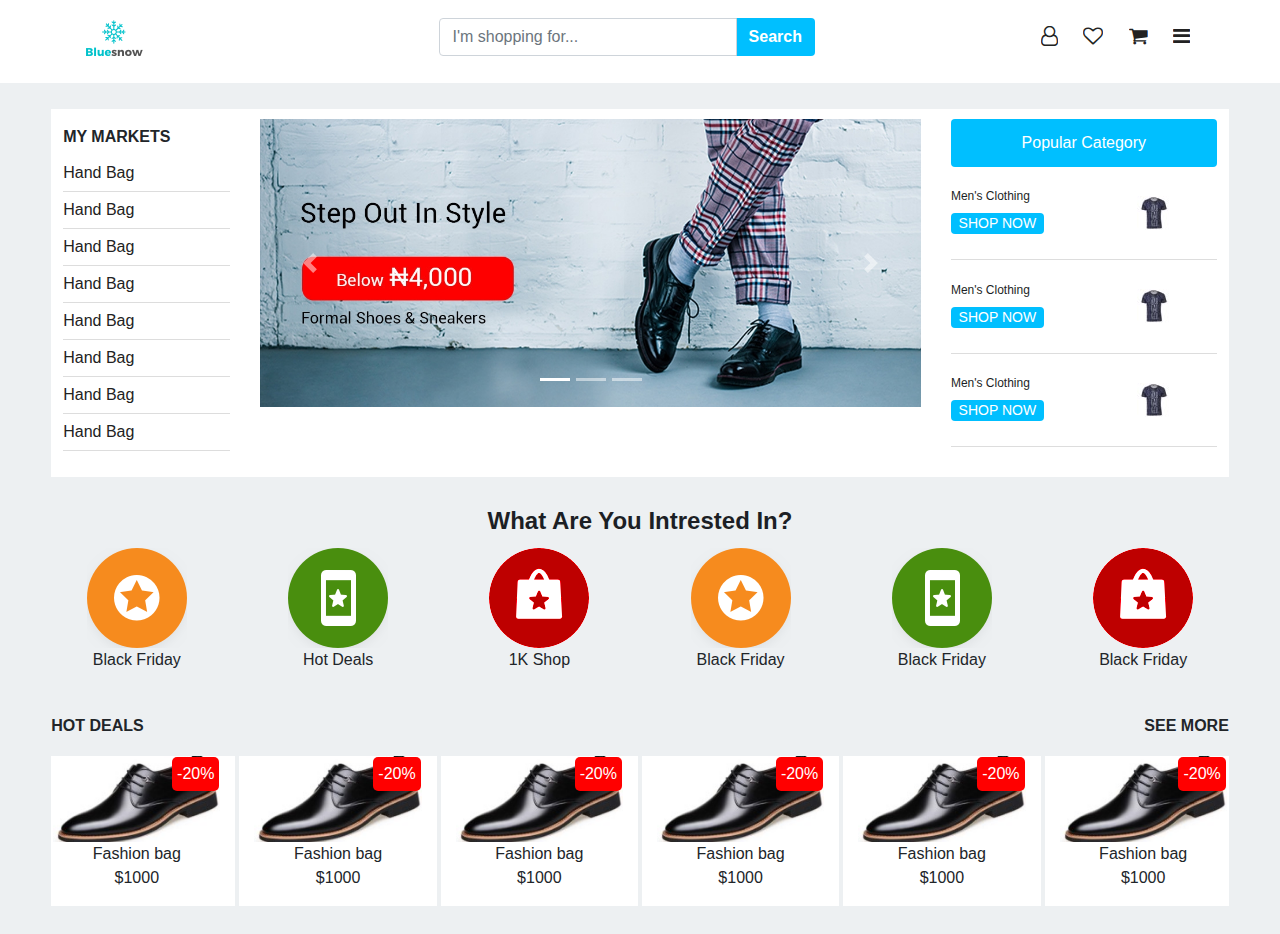
==== index.html @ 76d2e8f5 "first commit" ====
<!DOCTYPE html>
<html>
<html lang="en">
<head>
    <!-- Required meta tags -->
    <meta charset="utf-8">
    <meta name="viewport" content="width=device-width, initial-scale=1, shrink-to-fit=no">
    <meta name="keywords" content="Your number one shopping mall">
    <meta name="viewport" content="width=device-width, initial-scale=1, maximum-scale=1">
    <title>BlueSnow Mall</title>

    <!-- Bootstrap CSS -->
    <link rel="stylesheet" href="css/bootstrap.min.css">
    <!-- Font awesome CSS -->
    <link rel="stylesheet" href="font/font-awesome.min.css">
    <!-- Icofont CSS -->
    <link rel="stylesheet" href="css/icofont.css">
    <!-- Animation -->
    <link rel="stylesheet" href="css/animate.css">
    <!-- Main Custom CSS -->
    <link rel="stylesheet" href="css/style.css">
    <!-- Respnsive CSS -->
    <link rel="stylesheet" href="css/responsive.css">
</head>
<body>

	<div id="mySidenav" class="sidenav">
	<a href="javascript:void(0)" class="closebtn" onclick="closeNav()">&times;</a>

    		<a href="#">About</a>
    		<a href="#">About</a>
    		<a href="#">About</a>
    		<a href="#">About</a>
    		<a href="#">About</a>
    		<a href="#">About</a>
    		<a href="#">About</a>
		
	</div>
	<!-- nav start -->

		<nav>
			<!-- first nav -->
			<div class="nav1">
				<!-- logo -->
				<div>
					<img src="images/logo.png">
				</div><!-- end of logo -->

				<!-- navsearch -->
				<div class="input-group">
    				<input type="text" class="form-control nav_form" placeholder="I'm shopping for...">
    				<div class="input-group-append">
      					<span class="nav_search"><button class="btn search" type="submit">Search</button></span>  
     				</div>
  				</div><!-- end of navsearch -->

  				<!-- navsearch -->
				<div class=" nav_li">
    				<ul>
    					<li><a href="#"><i class="fa fa-user-o"></i></a></li>
    					<li><a href="#"><i class="fa fa-heart-o"></i></a></li>
    					<li><a href="#"><i class="fa fa-shopping-cart"></i></a></li>
    					<li><a href="#"  onclick="openNav()"><i class="fa fa-reorder" ></i></a>
    					</li>
    				</ul>

    				<script type="text/javascript">
    					function openNav(){
    						document.getElementById('mySidenav')
    						.style.width="250px";
    					}

						function closeNav(){
    						document.getElementById('mySidenav')
    						.style.width="0";
    					}

    				</script>

  				</div><!-- end of navsearch -->


			</div><!-- end of first nav -->
		</nav>
	<!-- nav end -->




	<!-- header -->
		<header class="general">
			<div class="row">
				<div class="col-2">
					<div class="mymarkets">
						<ul>
						<li><b>MY MARKETS</b></li>
						<li><a href="#">Hand Bag</a></li>
						<li><a href="#">Hand Bag</a></li>
						<li><a href="#">Hand Bag</a></li>
						<li><a href="#">Hand Bag</a></li>
						<li><a href="#">Hand Bag</a></li>
						<li><a href="#">Hand Bag</a></li>
						<li><a href="#">Hand Bag</a></li>
						<li><a href="#">Hand Bag</a></li>

						</ul>
					</div>
				</div>
				<div class="col-7">
					<div id="demo" class="carousel slide" data-ride="carousel">
						<!-- Indicators -->
  						<ul class="carousel-indicators">
    						<li data-target="#demo" data-slide-to="0" class="active"></li>
    						<li data-target="#demo" data-slide-to="1"></li>
    						<li data-target="#demo" data-slide-to="2"></li>
  						</ul>
  
  						<!-- The slideshow -->
  						<div class="carousel-inner">
    						<div class="carousel-item active">
      							<img src="images/2b.jpg" alt="Los Angeles">
    						</div>
    						<div class="carousel-item">
      							<img src="images/2d.jpg" alt="Chicago">
    						</div>
    						<div class="carousel-item">
      							<img src="images/1c.jpg" alt="New York">
    						</div>
  						</div>
  
  						<!-- Left and right controls -->
  						<a class="carousel-control-prev" href="#demo" data-slide="prev">
    						<span class="carousel-control-prev-icon"></span>
  						</a>
  						<a class="carousel-control-next" href="#demo" data-slide="next">
    						<span class="carousel-control-next-icon"></span>
  						</a>
						</div>
				</div>
				<div class="col-3">
					<table width="100%" class="header_table">
						<caption class="header_table_caption">Popular Category</caption>
						<tr>
    						<td class="grid1">
    							<h6 class="header_h6">
    								Men's Clothing
    							</h6>

    							<p class="header_p">
    								SHOP NOW
    							</p>
    						</td>
    						<td>
    							<img src="images/b6.jpg">
    						</td>
  						</tr>
  						<tr>
    						<td class="grid1">
    							<h6 class="header_h6">
    								Men's Clothing
    							</h6>

    							<p class="header_p">
    								SHOP NOW
    							</p>
    						</td>
    						<td>
    							<img src="images/b6.jpg">
    						</td>
  						</tr>
  						<tr>
    						<td class="grid1">
    							<h6 class="header_h6">
    								Men's Clothing
    							</h6>

    							<p class="header_p">
    								SHOP NOW
    							</p>
    						</td>
    						<td>
    							<img src="images/b6.jpg">
    						</td>
  						</tr>
					</table>
				</div>
			</div>
		</header><!-- end of header -->


		<!-- interest -->
			<div class="general">
				<h3 style="text-align: center;">
					What Are You Intrested In?
				</h3>
				<div class="row" style="text-align: center;">
					<div class="col-2">
						<a href="#"><img src="images/fdelivery.png" class="img-fluid"></a><br>
						<p>Black Friday</p>
					</div>
					<div class="col-2">
						<a href="#"><img src="images/airtime.png" class="img-fluid"></a><br>
						<p>Hot Deals</p>
					</div>
					<div class="col-2">
						<a href="#"><img src="images/jmall.png" class="img-fluid"></a><br>
						<p>1K Shop</p>
					</div>
					<div class="col-2">
						<a href="#"><img src="images/fdelivery.png" class="img-fluid"></a><br>
						<p>Black Friday</p>
					</div>
					<div class="col-2">
						<a href="#"><img src="images/airtime.png" class="img-fluid"></a><br>
						<p>Black Friday</p>
					</div>
					<div class="col-2">
						<a href="#"><img src="images/jmall.png" class="img-fluid"></a><br>
						<p>Black Friday</p>
					</div>
				</div>
			</div>
		<!-- end of interest -->



		<!-- deals and offer -->
		 <div class="general">
			<div>
				<p>
					<b>HOT DEALS</b><span style="float: right;"><b>SEE MORE</b></span>
				</p>

			</div>
			<div class="row hot_deals" style="text-align: center;">
				<div class="col-lg-2 col-md-4 col-sm-6 col-xm-6 item_list" style="width: 100%;">
					<div>
						<img src="images/b5.jpg" class="img-fluid">
						<div class="top-right">-20%</div>
					</div>
					<p>
						Fashion bag<br>$1000
					</p>
				</div>
				<div class="col-lg-2 col-md-4 col-sm-6 col-xm-6 item_list" style="width: 100%;">
					<div>
						<img src="images/b5.jpg" class="img-fluid">
						<div class="top-right">-20%</div>
					</div>
					<p>
						Fashion bag<br>$1000
					</p>
				</div>
				<div class="col-lg-2 col-md-4 col-sm-6 col-xm-6 item_list" style="width: 100%;">
					<div>
						<img src="images/b5.jpg" class="img-fluid">
						<div class="top-right">-20%</div>
					</div>
					<p>
						Fashion bag<br>$1000
					</p>
				</div>
				<div class="col-lg-2 col-md-4 col-sm-6 col-xm-6 item_list" style="width: 100%;">
					<div>
						<img src="images/b5.jpg" class="img-fluid">
						<div class="top-right">-20%</div>
					</div>
					<p>
						Fashion bag<br>$1000
					</p>
				</div>
				<div class="col-lg-2 col-md-4 col-sm-6 col-xm-6 item_list" style="width: 100%;">
					<div>
						<img src="images/b5.jpg" class="img-fluid">
						<div class="top-right">-20%</div>
					</div>
					<p>
						Fashion bag<br>$1000
					</p>
				</div>
				<div class="col-lg-2 col-md-4 col-sm-6 col-xm-6 item_list" style="width: 100%;">
					<div>
						<img src="images/b5.jpg" class="img-fluid">
						<div class="top-right">-20%</div>
					</div>
					<p>
						Fashion bag<br>$1000
					</p>
				</div>
			</div>
		</div> 
		<!-- end of deals and offer -->



		<!-- kettle -->
			<!-- <div class="general">
					<div>
						<p>
							<b>FASHION BAG</b><span style="float: right;"><b>SEE MORE</b></span>
						</p>

					</div>

			<div class="row hot_deals" style="text-align: center;">
				<div class="col-2 left" style="width: 100%;">
					
				</div>

				<div class="col-2" style="width: 100%;">
					<div class="col">
						<div class="row-6">
						<div>
							<img src="images/b5.jpg" class="img-fluid">
							</div>
						<p>
							Fashion bag<br>$1000
						</p>
						</div>
						<div class="row-6">
						<div>
							<img src="images/b5.jpg" class="img-fluid">
							</div>
						<p>
							Fashion bag<br>$1000
						</p>
						</div>
					</div>
				</div>


				<div class="col-2" style="width: 100%;">
					<div class="col">
						<div class="row-6">
						<div>
							<img src="images/b5.jpg" class="img-fluid">
							</div>
						<p>
							Fashion bag<br>$1000
						</p>
						</div>
						<div class="row-6">
						<div>
							<img src="images/b5.jpg" class="img-fluid">
							</div>
						<p>
							Fashion bag<br>$1000
						</p>
						</div>
					</div>
				</div>



				<div class="col-2" style="width: 100%;">
					<div class="col">
						<div class="row-6">
						<div>
							<img src="images/b5.jpg" class="img-fluid">
							</div>
						<p>
							Fashion bag<br>$1000
						</p>
						</div>
						<div class="row-6">
						<div>
							<img src="images/b5.jpg" class="img-fluid">
							</div>
						<p>
							Fashion bag<br>$1000
						</p>
						</div>
					</div>
				</div>



				<div class="col-2" style="width: 100%;">
					<div class="col">
						<div class="row-6">
						<div>
							<img src="images/b5.jpg" class="img-fluid">
							</div>
						<p>
							Fashion bag<br>$1000
						</p>
						</div>
						<div class="row-6">
						<div>
							<img src="images/b5.jpg" class="img-fluid">
							</div>
						<p>
							Fashion bag<br>$1000
						</p>
						</div>
					</div>
				</div>



				<div class="col-2" style="width: 100%;">
					<div class="col">
						<div class="row-6">
						<div>
							<img src="images/b5.jpg" class="img-fluid">
							</div>
						<p>
							Fashion bag<br>$1000
						</p>
						</div>
						<div class="row-6">
						<div>
							<img src="images/b5.jpg" class="img-fluid">
							</div>
						<p>
							Fashion bag<br>$1000
						</p>
						</div>
					</div>
				</div>



			</div>
				
			</div> --><!-- end of kettle -->



			
		

<script type="text/javascript" src="js/jquery-slim.min.js"></script>

<script src="js/bootstrap.min.js"></script>
</body>
</html>
---- css/style.css ----
/*-----------------------------------------------*/
/*-----------------------------------------------*/
/*--------------------GENERAL--------------------*/
/*-----------------------------------------------*/
*{
    padding: 0px;
    margin: 0px;
    overflow-x: hidden;
}
:root{
    --primaryColor: deepskyblue;
    --mainWhite: #ffffff;
    --mainBlack: #222;
}
body{
    background-color: #edf0f2;
}
.general{
    margin: 2% 4%;
}
/*navbar*/
nav{
    background-color: var(--mainWhite);
    padding-left: 5%;
    padding-right: 7%;
    padding-top: 18px;
    padding-bottom: 13px;
}
.nav1{
    display: grid;
    grid-template-columns: 1fr 1fr 1fr;
}
.nav_search{
   /* background-color: #e9e9e9;*/
   background-color: var(--primaryColor);
   height: 38px;
   border-top-right-radius: 4px;
   border-bottom-right-radius: 4px;  
}
.search{
    color: white;
    font-weight: bold;
}
.nav_li > ul  {
    text-align: right;
    word-spacing: 20px;
    font-size: 20px;
    padding-top: 6px;
}
.nav_li > ul > li{
    display: inline;
}
.nav_form:focus{
    outline: none;
}
/*end of navbar*/ 


/*header*/
header{
    background-color: var(--mainWhite);
    padding: 10px 12px;
}
.mymarkets > ul > li > a {
    text-decoration: none;
    color: var(--mainBlack);
}
.mymarkets > ul {
  list-style-type: none;
}

.mymarkets > ul > li {
  padding: 6px 0px;
  border-bottom: 1px solid #ddd;
}

.mymarkets > ul > li:first-child {
  border-bottom: none
}
.carousel-inner img {
      width: 100%;
      height: 100%;
  }
.header_table_caption{
    background-color: var(--primaryColor);
    text-align: center;
    color: var(--mainWhite);
    border-radius: 4px;
    caption-side: top;
}
.header_table{
  border-collapse: collapse;
  width: 100%;
}

tr {
  text-align: left;
  border-bottom: 1px solid #ddd;
}
td{
    padding: 11% 0%;
}
.header_h6{
    margin: 0px;
}
.grid1{
    display: grid;
    grid-template-rows: 1fr 1fr;
    grid-gap: 5px;
}
.header_p{
    margin: 0px;
    background-color: var(--primaryColor);
    text-align: center;
    color: var(--mainWhite);
    border-radius: 4px;
    width: 50%;
    font-size: 14px;
}
/*end of header*/

.item_list{
    background-color: white;
    border: 2px solid #edf0f2;
}
.top-right {
  position: absolute;
  top: 1px;
  right: 16px;
  background-color: red;
  color: white;
  padding: 5px;
  border-radius: 5px;
}
.left{
      background-color: var(--primaryColor);
}







.sidenav{
    height: 100%;
    width: 0;
    position: fixed;
    z-index: 1;
    top: 0;
    left: 0;
    background-color: #fff;
    overflow-x: hidden;
    transition: 0.5s;
    padding-top: 60px;
}
.sidenav a {
    padding: 8px 8px 8px 32px;
    text-decoration: none;
    font-size: 25px;
    color: black;
    display: block;
    transition: 0.3s;
}

.sidenav a:hover, .offcanvas a:focus {
    color: #f1f1f1;
}

.sidenav .closebtn{
    position: absolute;
    top: 0;
    right: 25px;
    font-size: 36px;
    margin-left: 50px;
}









a {
    color: #222;
    -webkit-transition: all .3s ease-in-out;
    transition: all .3s ease-in-out;
    text-decoration: none;
}

a:hover,
a:focus {
    outline: 0;
    text-decoration: none;
    color: #222;
}

h1,
.h1,
h2,
.h2,
h3,
.h3,
h4,
.h4,
h5,
.h5,
h6,
.h6 {
    line-height: 1.2;
    font-weight: 700;
    color: #1c1f25;
}

h1,
.h1 {
    font-size: 40px;
    line-height: 50px;
}

h2,
.h2 {
    font-size: 32px;
    line-height: 42px;
}

h3,
.h3 {
    font-size: 24px;
    line-height: 38px;
}

h4,
.h4 {
    font-size: 20px;
    line-height: 26px;
}

h5,
.h5 {
    font-weight: 600;
    font-size: 16px;
    line-height: 18px;
}

h6,
.h6 {
    font-weight: 500;
    font-size: 12px;
    line-height: 18px;
}
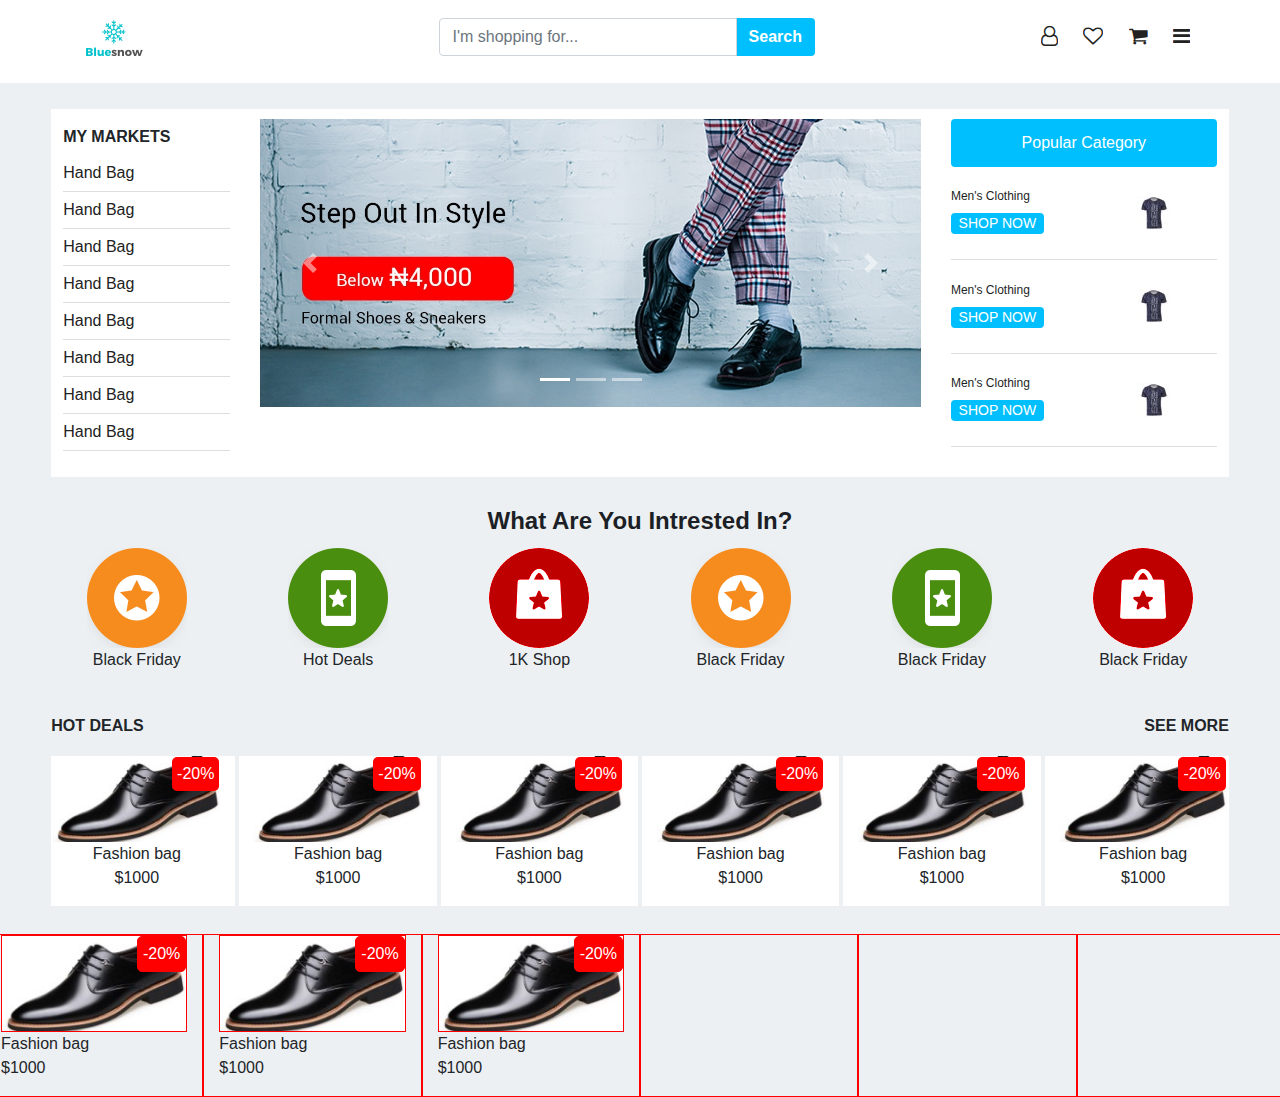
==== commit 10608bdf: "changed col-xm-6 to col-6" ====
--- a/index.html
+++ b/index.html
@@ -284,14 +284,54 @@
 						<div class="top-right">-20%</div>
 					</div>
 					<p>
-						Fashion bag<br>$1000
+						Fashion bag<br> $1000
 					</p>
 				</div>
 			</div>
 		</div> 
 		<!-- end of deals and offer -->
 
-
+		<div class=" test1 row">
+			<div class="col-lg-2 col-md-4 col-sm-6 col-6">
+					<div>
+						<img src="images/b5.jpg" class="img-fluid">
+						<div class="top-right">-20%</div>
+					</div>
+					<p>
+						Fashion bag<br>$1000
+					</p>
+				
+			</div>
+			<div class="col-lg-2 col-md-4 col-sm-6 col-6">
+									<div>
+						<img src="images/b5.jpg" class="img-fluid">
+						<div class="top-right">-20%</div>
+					</div>
+					<p>
+						Fashion bag<br>$1000
+					</p>
+				
+			</div>
+			<div class="col-lg-2 col-md-4 col-sm-6 col-6">
+									<div>
+						<img src="images/b5.jpg" class="img-fluid">
+						<div class="top-right">-20%</div>
+					</div>
+					<p>
+						Fashion bag<br>$1000
+					</p>
+				
+			</div>
+			<div class="col-lg-2 col-md-4 col-sm-6 col-6">
+				
+			</div>
+			<div class="col-lg-2 col-md-4 col-sm-6 col-xm-6">
+				
+			</div>
+			<div class="col-lg-2 col-md-4 col-sm-6 col-xm-6">
+				
+			</div>
+		</div>
 
 		<!-- kettle -->
 			<!-- <div class="general">
--- a/css/style.css
+++ b/css/style.css
@@ -146,7 +146,7 @@
     height: 100%;
     width: 0;
     position: fixed;
-    z-index: 1;
+    z-index: 10;
     top: 0;
     left: 0;
     background-color: #fff;
@@ -251,3 +251,7 @@
     font-size: 12px;
     line-height: 18px;
 }
+
+.test1.row div{
+    border: 1px solid red;
+}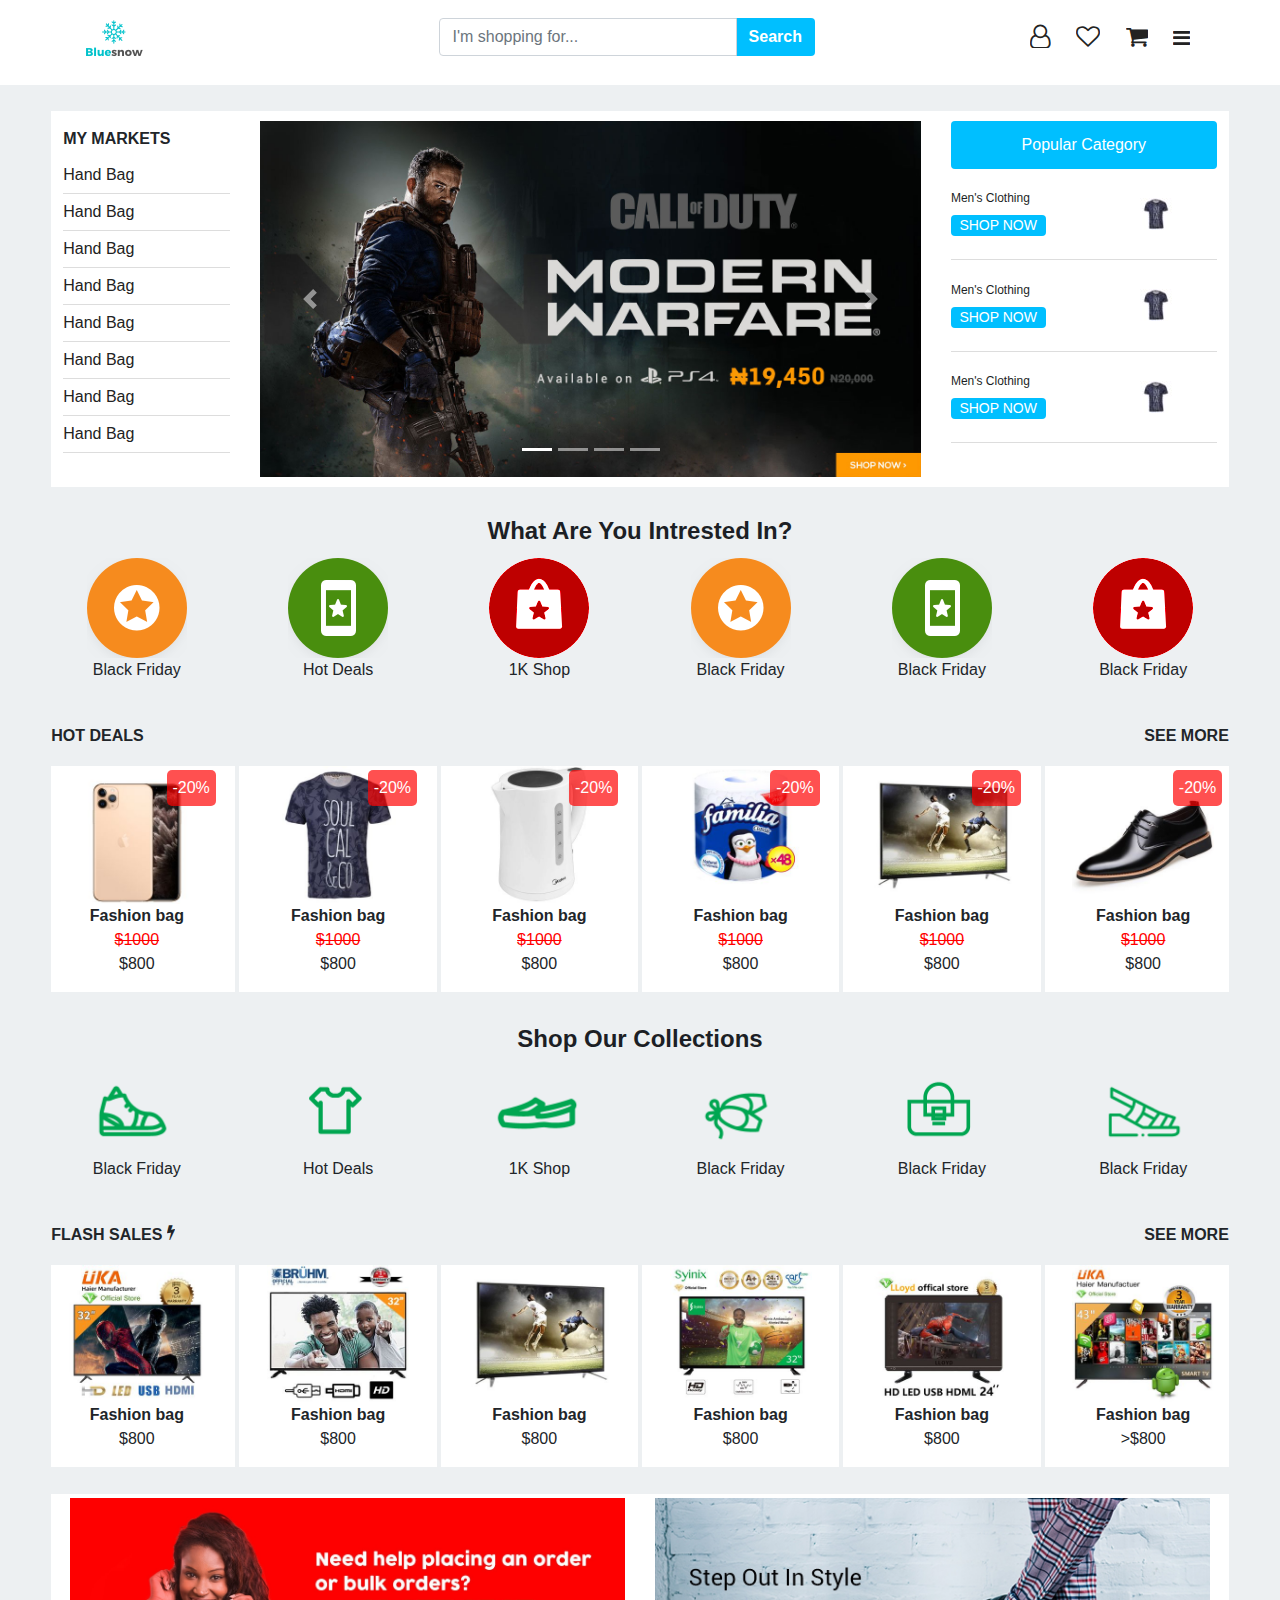
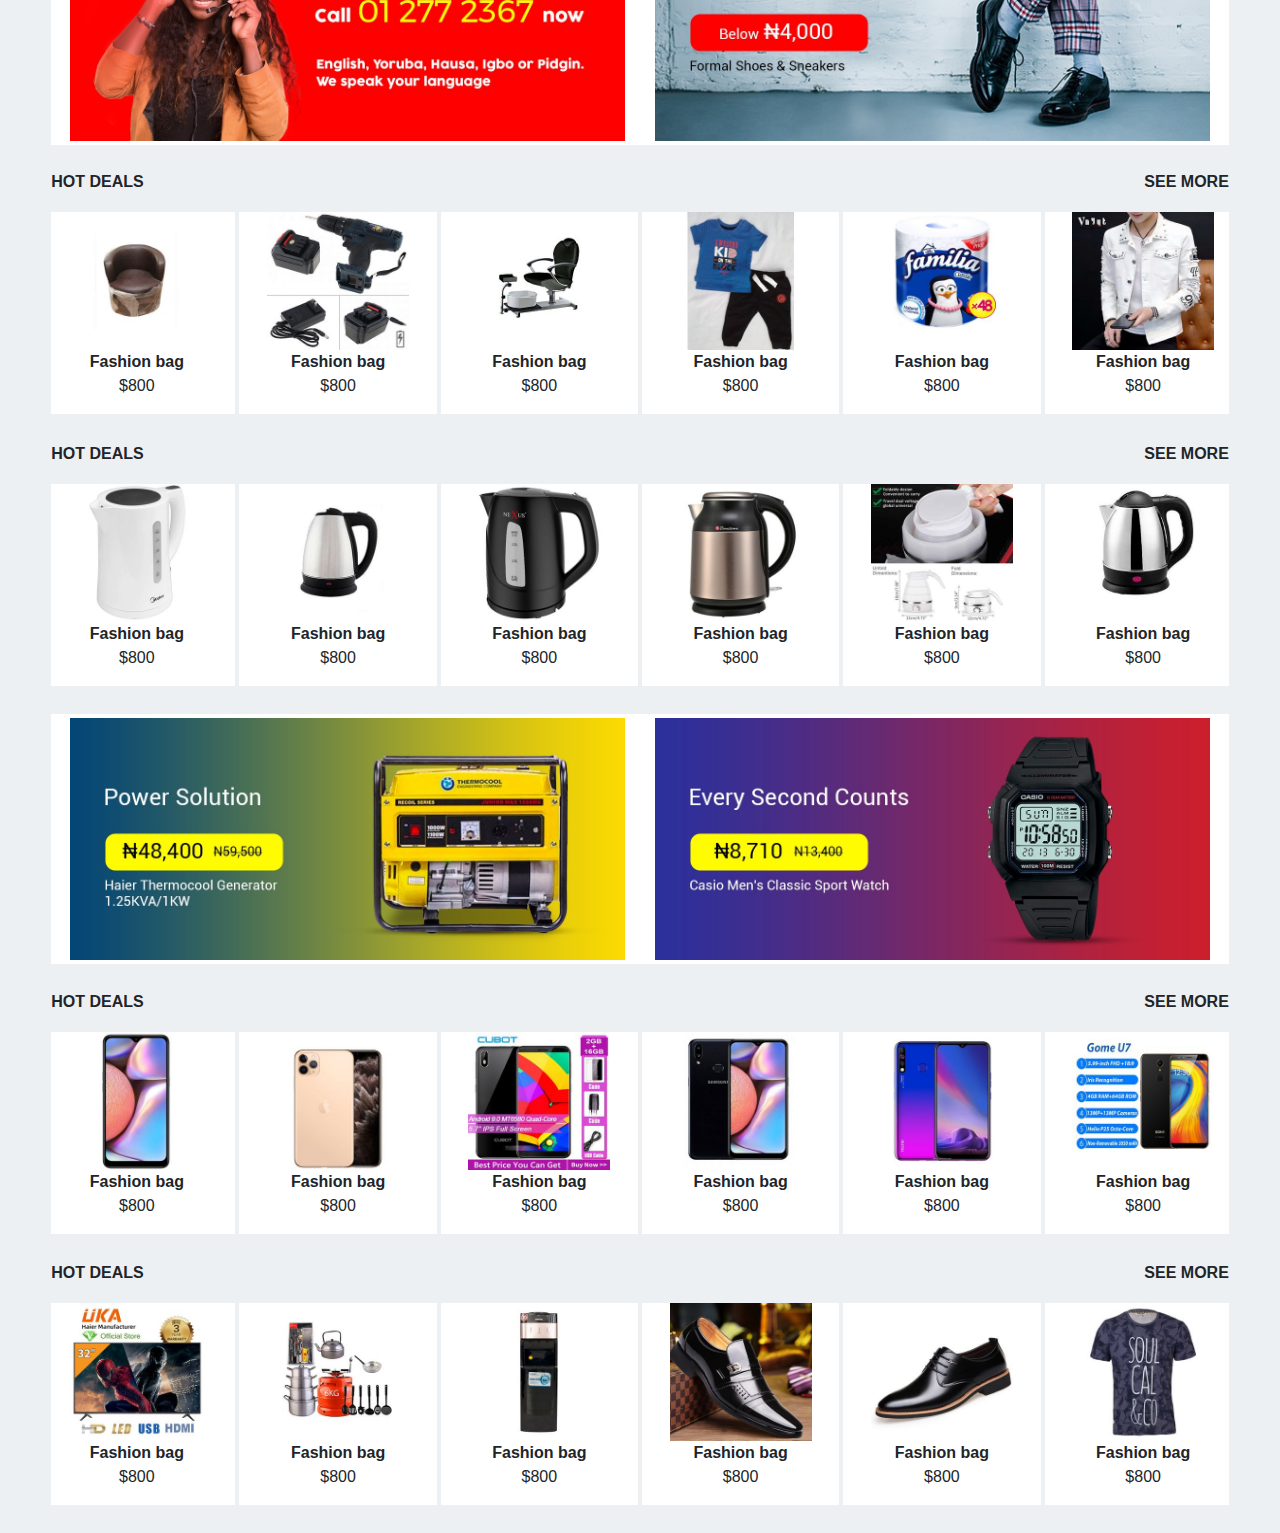
==== commit 9a15c34f: "more pictures and more layout added" ====
--- a/index.html
+++ b/index.html
@@ -27,13 +27,17 @@
 	<div id="mySidenav" class="sidenav">
 	<a href="javascript:void(0)" class="closebtn" onclick="closeNav()">&times;</a>
 
+    		<a href="#">Category <i class="fa fa-caret-down"></i></a>
+    		<a href="#">Hot Deals</a>
+    		<a href="#">Profile <i class="fa fa-user-o"></i></a>
+    		<a href="#">Cart <i class="fa fa-shopping-cart"></i></a>
+    		<a href="#">Wish list <i class="fa fa-heart-o"></i></a>
+    		<a href="#">Suscribe <i class="fa fa-bell-o"></i></a>
     		<a href="#">About</a>
-    		<a href="#">About</a>
-    		<a href="#">About</a>
-    		<a href="#">About</a>
-    		<a href="#">About</a>
-    		<a href="#">About</a>
-    		<a href="#">About</a>
+    		<a href="#">Contact <i class="fa fa-phone"></i></a>
+    		<div>
+				
+			</div>
 		
 	</div>
 	<!-- nav start -->
@@ -57,9 +61,9 @@
   				<!-- navsearch -->
 				<div class=" nav_li">
     				<ul>
-    					<li><a href="#"><i class="fa fa-user-o"></i></a></li>
-    					<li><a href="#"><i class="fa fa-heart-o"></i></a></li>
-    					<li><a href="#"><i class="fa fa-shopping-cart"></i></a></li>
+    					<li><a href="#"><i  style="font-size: 1.2em;" class="fa fa-user-o"></i></a></li>
+    					<li><a href="#"><i  style="font-size: 1.2em;" class="fa fa-heart-o"></i></a></li>
+    					<li><a href="#"><i  style="font-size: 1.2em;" class="fa fa-shopping-cart"></i></a></li>
     					<li><a href="#"  onclick="openNav()"><i class="fa fa-reorder" ></i></a>
     					</li>
     				</ul>
@@ -90,7 +94,7 @@
 	<!-- header -->
 		<header class="general">
 			<div class="row">
-				<div class="col-2">
+				<div class="col-2" id="mymarkets">
 					<div class="mymarkets">
 						<ul>
 						<li><b>MY MARKETS</b></li>
@@ -106,25 +110,29 @@
 						</ul>
 					</div>
 				</div>
-				<div class="col-7">
+				<div class="col-7 caro">
 					<div id="demo" class="carousel slide" data-ride="carousel">
 						<!-- Indicators -->
   						<ul class="carousel-indicators">
     						<li data-target="#demo" data-slide-to="0" class="active"></li>
     						<li data-target="#demo" data-slide-to="1"></li>
     						<li data-target="#demo" data-slide-to="2"></li>
+    						<li data-target="#demo" data-slide-to="3"></li>
   						</ul>
   
   						<!-- The slideshow -->
   						<div class="carousel-inner">
     						<div class="carousel-item active">
-      							<img src="images/2b.jpg" alt="Los Angeles">
+      							<img src="images/carousel1.jpg" alt="Los Angeles">
     						</div>
     						<div class="carousel-item">
-      							<img src="images/2d.jpg" alt="Chicago">
+      							<img src="images/carousel2.gif" alt="Chicago">
     						</div>
     						<div class="carousel-item">
-      							<img src="images/1c.jpg" alt="New York">
+      							<img src="images/carousel3.jpg" alt="New York">
+    						</div>
+    						<div class="carousel-item">
+      							<img src="images/carousel4.jpg" alt="New York">
     						</div>
   						</div>
   
@@ -137,7 +145,7 @@
   						</a>
 						</div>
 				</div>
-				<div class="col-3">
+				<div class="col-3" id="mymarkets">
 					<table width="100%" class="header_table">
 						<caption class="header_table_caption">Popular Category</caption>
 						<tr>
@@ -151,7 +159,7 @@
     							</p>
     						</td>
     						<td>
-    							<img src="images/b6.jpg">
+    							<img src="images/nav.jpg">
     						</td>
   						</tr>
   						<tr>
@@ -165,7 +173,7 @@
     							</p>
     						</td>
     						<td>
-    							<img src="images/b6.jpg">
+    							<img src="images/nav.jpg">
     						</td>
   						</tr>
   						<tr>
@@ -179,7 +187,7 @@
     							</p>
     						</td>
     						<td>
-    							<img src="images/b6.jpg">
+    							<img src="images/nav.jpg">
     						</td>
   						</tr>
 					</table>
@@ -194,27 +202,27 @@
 					What Are You Intrested In?
 				</h3>
 				<div class="row" style="text-align: center;">
-					<div class="col-2">
+					<div class="col=lg-2 col-md-2 col-4">
 						<a href="#"><img src="images/fdelivery.png" class="img-fluid"></a><br>
 						<p>Black Friday</p>
 					</div>
-					<div class="col-2">
+					<div class="col=lg-2 col-md-2 col-4">
 						<a href="#"><img src="images/airtime.png" class="img-fluid"></a><br>
 						<p>Hot Deals</p>
 					</div>
-					<div class="col-2">
+					<div class="col=lg-2 col-md-2 col-4">
 						<a href="#"><img src="images/jmall.png" class="img-fluid"></a><br>
 						<p>1K Shop</p>
 					</div>
-					<div class="col-2">
+					<div class="col=lg-2 col-md-2 col-4">
 						<a href="#"><img src="images/fdelivery.png" class="img-fluid"></a><br>
 						<p>Black Friday</p>
 					</div>
-					<div class="col-2">
+					<div class="col=lg-2 col-md-2 col-4">
 						<a href="#"><img src="images/airtime.png" class="img-fluid"></a><br>
 						<p>Black Friday</p>
 					</div>
-					<div class="col-2">
+					<div class="col=lg-2 col-md-2 col-4">
 						<a href="#"><img src="images/jmall.png" class="img-fluid"></a><br>
 						<p>Black Friday</p>
 					</div>
@@ -233,241 +241,435 @@
 
 			</div>
 			<div class="row hot_deals" style="text-align: center;">
-				<div class="col-lg-2 col-md-4 col-sm-6 col-xm-6 item_list" style="width: 100%;">
-					<div>
-						<img src="images/b5.jpg" class="img-fluid">
+				<div class="col-lg-2 col-md-4 col-sm-4 col-6 item_list" style="width: 100%;">
+					<div>
+						<img src="images/c2.jpg" class="img-fluid img_res">
 						<div class="top-right">-20%</div>
 					</div>
 					<p>
-						Fashion bag<br>$1000
-					</p>
-				</div>
-				<div class="col-lg-2 col-md-4 col-sm-6 col-xm-6 item_list" style="width: 100%;">
-					<div>
-						<img src="images/b5.jpg" class="img-fluid">
+						<b>Fashion bag</b><br><span style="color: red"><del>$1000</del></span><br>$800
+					</p>
+				</div>
+				<div class="col-lg-2 col-md-4 col-sm-4 col-6 item_list" style="width: 100%;">
+					<div>
+						<img src="images/b6.jpg" class="img-fluid img_res">
 						<div class="top-right">-20%</div>
 					</div>
 					<p>
-						Fashion bag<br>$1000
-					</p>
-				</div>
-				<div class="col-lg-2 col-md-4 col-sm-6 col-xm-6 item_list" style="width: 100%;">
-					<div>
-						<img src="images/b5.jpg" class="img-fluid">
+						<b>Fashion bag</b><br><span style="color: red"><del>$1000</del></span><br>$800
+					</p>
+				</div>
+				<div class="col-lg-2 col-md-4 col-sm-4 col-6 item_list" style="width: 100%;">
+					<div>
+						<img src="images/d1.jpg" class="img-fluid img_res">
 						<div class="top-right">-20%</div>
 					</div>
 					<p>
-						Fashion bag<br>$1000
-					</p>
-				</div>
-				<div class="col-lg-2 col-md-4 col-sm-6 col-xm-6 item_list" style="width: 100%;">
-					<div>
-						<img src="images/b5.jpg" class="img-fluid">
+						<b>Fashion bag</b><br><span style="color: red"><del>$1000</del></span><br>$800
+					</p>
+				</div>
+				<div class="col-lg-2 col-md-4 col-sm-4 col-6 item_list" style="width: 100%;">
+					<div>
+						<img src="images/a5.jpg" class="img-fluid img_res">
 						<div class="top-right">-20%</div>
 					</div>
 					<p>
-						Fashion bag<br>$1000
-					</p>
-				</div>
-				<div class="col-lg-2 col-md-4 col-sm-6 col-xm-6 item_list" style="width: 100%;">
-					<div>
-						<img src="images/b5.jpg" class="img-fluid">
+						<b>Fashion bag</b><br><span style="color: red"><del>$1000</del></span><br>$800
+					</p>
+				</div>
+				<div class="col-lg-2 col-md-4 col-sm-4 col-6 item_list" style="width: 100%;">
+					<div>
+						<img src="images/e3.jpg" class="img-fluid img_res">
 						<div class="top-right">-20%</div>
 					</div>
 					<p>
-						Fashion bag<br>$1000
-					</p>
-				</div>
-				<div class="col-lg-2 col-md-4 col-sm-6 col-xm-6 item_list" style="width: 100%;">
-					<div>
-						<img src="images/b5.jpg" class="img-fluid">
+						<b>Fashion bag</b><br><span style="color: red"><del>$1000</del></span><br>$800
+					</p>
+				</div>
+				<div class="col-lg-2 col-md-4 col-sm-4 col-6 item_list" style="width: 100%;">
+					<div>
+						<img src="images/b5.jpg" class="img-fluid img_res">
 						<div class="top-right">-20%</div>
 					</div>
 					<p>
-						Fashion bag<br> $1000
+						<b>Fashion bag</b><br> <span style="color: red"><del>$1000</del></span><br>$800
 					</p>
 				</div>
 			</div>
 		</div> 
 		<!-- end of deals and offer -->
 
-		<div class=" test1 row">
-			<div class="col-lg-2 col-md-4 col-sm-6 col-6">
-					<div>
-						<img src="images/b5.jpg" class="img-fluid">
-						<div class="top-right">-20%</div>
-					</div>
-					<p>
-						Fashion bag<br>$1000
-					</p>
-				
-			</div>
-			<div class="col-lg-2 col-md-4 col-sm-6 col-6">
-									<div>
-						<img src="images/b5.jpg" class="img-fluid">
-						<div class="top-right">-20%</div>
-					</div>
-					<p>
-						Fashion bag<br>$1000
-					</p>
-				
-			</div>
-			<div class="col-lg-2 col-md-4 col-sm-6 col-6">
-									<div>
-						<img src="images/b5.jpg" class="img-fluid">
-						<div class="top-right">-20%</div>
-					</div>
-					<p>
-						Fashion bag<br>$1000
-					</p>
-				
-			</div>
-			<div class="col-lg-2 col-md-4 col-sm-6 col-6">
-				
-			</div>
-			<div class="col-lg-2 col-md-4 col-sm-6 col-xm-6">
-				
-			</div>
-			<div class="col-lg-2 col-md-4 col-sm-6 col-xm-6">
-				
-			</div>
-		</div>
-
-		<!-- kettle -->
-			<!-- <div class="general">
-					<div>
-						<p>
-							<b>FASHION BAG</b><span style="float: right;"><b>SEE MORE</b></span>
-						</p>
-
-					</div>
-
+
+
+		<!-- our collections -->
+			<div class="general">
+				<h3 style="text-align: center;">
+					Shop Our Collections
+				</h3>
+				<div class="row" style="text-align: center;">
+					<div class="col-lg-2 col-md-2 col-4">
+						<a href="#"><img src="images/x1.png" class="img-fluid"></a><br>
+						<p>Black Friday</p>
+					</div>
+					<div class="col-lg-2 col-md-2 col-4">
+						<a href="#"><img src="images/x2.png" class="img-fluid"></a><br>
+						<p>Hot Deals</p>
+					</div>
+					<div class="col-lg-2 col-md-2 col-4">
+						<a href="#"><img src="images/x3.png" class="img-fluid"></a><br>
+						<p>1K Shop</p>
+					</div>
+					<div class="col-lg-2 col-md-2 col-4">
+						<a href="#"><img src="images/x4.png" class="img-fluid"></a><br>
+						<p>Black Friday</p>
+					</div>
+					<div class="col-lg-2 col-md-2 col-4">
+						<a href="#"><img src="images/x5.png" class="img-fluid"></a><br>
+						<p>Black Friday</p>
+					</div>
+					<div class="col-lg-2 col-md-2 col-4">
+						<a href="#"><img src="images/x6.png" class="img-fluid"></a><br>
+						<p>Black Friday</p>
+					</div>
+				</div>
+			</div>
+		<!-- end of our collections -->
+	
+
+		<!-- deals and offer -->
+		 <div class="general">
+			<div>
+				<p>
+					<b>FLASH SALES <i class="fa fa-flash"></i></b><span style="float: right;"><b>SEE MORE</b></span>
+				</p>
+
+			</div>
 			<div class="row hot_deals" style="text-align: center;">
-				<div class="col-2 left" style="width: 100%;">
-					
-				</div>
-
-				<div class="col-2" style="width: 100%;">
-					<div class="col">
-						<div class="row-6">
-						<div>
-							<img src="images/b5.jpg" class="img-fluid">
-							</div>
-						<p>
-							Fashion bag<br>$1000
-						</p>
-						</div>
-						<div class="row-6">
-						<div>
-							<img src="images/b5.jpg" class="img-fluid">
-							</div>
-						<p>
-							Fashion bag<br>$1000
-						</p>
-						</div>
-					</div>
-				</div>
-
-
-				<div class="col-2" style="width: 100%;">
-					<div class="col">
-						<div class="row-6">
-						<div>
-							<img src="images/b5.jpg" class="img-fluid">
-							</div>
-						<p>
-							Fashion bag<br>$1000
-						</p>
-						</div>
-						<div class="row-6">
-						<div>
-							<img src="images/b5.jpg" class="img-fluid">
-							</div>
-						<p>
-							Fashion bag<br>$1000
-						</p>
-						</div>
-					</div>
-				</div>
-
-
-
-				<div class="col-2" style="width: 100%;">
-					<div class="col">
-						<div class="row-6">
-						<div>
-							<img src="images/b5.jpg" class="img-fluid">
-							</div>
-						<p>
-							Fashion bag<br>$1000
-						</p>
-						</div>
-						<div class="row-6">
-						<div>
-							<img src="images/b5.jpg" class="img-fluid">
-							</div>
-						<p>
-							Fashion bag<br>$1000
-						</p>
-						</div>
-					</div>
-				</div>
-
-
-
-				<div class="col-2" style="width: 100%;">
-					<div class="col">
-						<div class="row-6">
-						<div>
-							<img src="images/b5.jpg" class="img-fluid">
-							</div>
-						<p>
-							Fashion bag<br>$1000
-						</p>
-						</div>
-						<div class="row-6">
-						<div>
-							<img src="images/b5.jpg" class="img-fluid">
-							</div>
-						<p>
-							Fashion bag<br>$1000
-						</p>
-						</div>
-					</div>
-				</div>
-
-
-
-				<div class="col-2" style="width: 100%;">
-					<div class="col">
-						<div class="row-6">
-						<div>
-							<img src="images/b5.jpg" class="img-fluid">
-							</div>
-						<p>
-							Fashion bag<br>$1000
-						</p>
-						</div>
-						<div class="row-6">
-						<div>
-							<img src="images/b5.jpg" class="img-fluid">
-							</div>
-						<p>
-							Fashion bag<br>$1000
-						</p>
-						</div>
-					</div>
-				</div>
-
-
-
-			</div>
-				
-			</div> --><!-- end of kettle -->
-
-
-
-			
+				<div class="col-lg-2 col-md-4 col-sm-4 col-6 item_list" style="width: 100%;">
+					<div>
+						<img src="images/e1.jpg" class="img-fluid img_res">
+					</div>
+					<p>
+						<b>Fashion bag</b><br>$800
+					</p>
+				</div>
+				<div class="col-lg-2 col-md-4 col-sm-4 col-6 item_list" style="width: 100%;">
+					<div>
+						<img src="images/e2.jpg" class="img-fluid img_res">
+					</div>
+					<p>
+						<b>Fashion bag</b><br>$800
+					</p>
+				</div>
+				<div class="col-lg-2 col-md-4 col-sm-4 col-6 item_list" style="width: 100%;">
+					<div>
+						<img src="images/e3.jpg" class="img-fluid img_res">
+					</div>
+					<p>
+						<b>Fashion bag</b><br>$800
+					</p>
+				</div>
+				<div class="col-lg-2 col-md-4 col-sm-4 col-6 item_list" style="width: 100%;">
+					<div>
+						<img src="images/e4.jpg" class="img-fluid img_res">
+					</div>
+					<p>
+						<b>Fashion bag</b><br>$800
+					</p>
+				</div>
+				<div class="col-lg-2 col-md-4 col-sm-4 col-6 item_list" style="width: 100%;">
+					<div>
+						<img src="images/e5.jpg" class="img-fluid img_res">
+					</div>
+					<p>
+						<b>Fashion bag</b><br>$800
+					</p>
+				</div>
+				<div class="col-lg-2 col-md-4 col-sm-4 col-6 item_list" style="width: 100%;">
+					<div>
+						<img src="images/e6.jpg" class="img-fluid img_res">
+					</div>
+					<p>
+						<b>Fashion bag</b><br>>$800
+					</p>
+				</div>
+			</div>
+		</div> 
+		<!-- end of deals and offer -->
+
+
+		<!-- cta -->
+			<div style="background-color: white;" class="row p-1 general">
+				<div class="col-6">
+					<img src="images/2a.jpg" class="img-fluid">
+				</div>
+
+				<div class="col-6">
+					<img src="images/2b.jpg" class="img-fluid">
+				</div>
+			</div>
+		<!-- end of cta -->
+		
+
+		<!-- deals and offer -->
+		 <div class="general">
+			<div>
+				<p>
+					<b>HOT DEALS</b><span style="float: right;"><b>SEE MORE</b></span>
+				</p>
+
+			</div>
+			<div class="row hot_deals" style="text-align: center;">
+				<div class="col-lg-2 col-md-4 col-sm-4 col-6 item_list" style="width: 100%;">
+					<div>
+						<img src="images/a1.jpg" class="img-fluid img_res">
+					</div>
+					<p>
+						<b>Fashion bag</b><br>$800
+					</p>
+				</div>
+				<div class="col-lg-2 col-md-4 col-sm-4 col-6 item_list" style="width: 100%;">
+					<div>
+						<img src="images/a2.jpg" class="img-fluid img_res">
+					</div>
+					<p>
+						<b>Fashion bag</b><br>$800
+					</p>
+				</div>
+				<div class="col-lg-2 col-md-4 col-sm-4 col-6 item_list" style="width: 100%;">
+					<div>
+						<img src="images/a3.jpg" class="img-fluid img_res">
+					</div>
+					<p>
+						<b>Fashion bag</b><br>$800
+					</p>
+				</div>
+				<div class="col-lg-2 col-md-4 col-sm-4 col-6 item_list" style="width: 100%;">
+					<div>
+						<img src="images/a4.jpg" class="img-fluid img_res">
+					</div>
+					<p>
+						<b>Fashion bag</b><br>$800
+					</p>
+				</div>
+				<div class="col-lg-2 col-md-4 col-sm-4 col-6 item_list" style="width: 100%;">
+					<div>
+						<img src="images/a5.jpg" class="img-fluid img_res">
+					</div>
+					<p>
+						<b>Fashion bag</b><br>$800
+					</p>
+				</div>
+				<div class="col-lg-2 col-md-4 col-sm-4 col-6 item_list" style="width: 100%;">
+					<div>
+						<img src="images/a6.jpg" class="img-fluid img_res">
+					</div>
+					<p>
+						<b>Fashion bag</b><br>$800
+					</p>
+				</div>
+			</div>
+		</div> 
+		<!-- end of deals and offer -->
+
+
+		<!-- deals and offer -->
+		 <div class="general">
+			<div>
+				<p>
+					<b>HOT DEALS</b><span style="float: right;"><b>SEE MORE</b></span>
+				</p>
+
+			</div>
+			<div class="row hot_deals" style="text-align: center;">
+				<div class="col-lg-2 col-md-4 col-sm-4 col-6 item_list" style="width: 100%;">
+					<div>
+						<img src="images/d1.jpg" class="img-fluid img_res">
+					</div>
+					<p>
+						<b>Fashion bag</b><br>$800
+					</p>
+				</div>
+				<div class="col-lg-2 col-md-4 col-sm-4 col-6 item_list" style="width: 100%;">
+					<div>
+						<img src="images/d2.jpg" class="img-fluid img_res">
+					</div>
+					<p>
+						<b>Fashion bag</b><br>$800
+					</p>
+				</div>
+				<div class="col-lg-2 col-md-4 col-sm-4 col-6 item_list" style="width: 100%;">
+					<div>
+						<img src="images/d3.jpg" class="img-fluid img_res">
+					</div>
+					<p>
+						<b>Fashion bag</b><br>$800
+					</p>
+				</div>
+				<div class="col-lg-2 col-md-4 col-sm-4 col-6 item_list" style="width: 100%;">
+					<div>
+						<img src="images/d4.jpg" class="img-fluid img_res">
+					</div>
+					<p>
+						<b>Fashion bag</b><br>$800
+					</p>
+				</div>
+				<div class="col-lg-2 col-md-4 col-sm-4 col-6 item_list" style="width: 100%;">
+					<div>
+						<img src="images/d5.jpg" class="img-fluid img_res">
+					</div>
+					<p>
+						<b>Fashion bag</b><br>$800
+					</p>
+				</div>
+				<div class="col-lg-2 col-md-4 col-sm-4 col-6 item_list" style="width: 100%;">
+					<div>
+						<img src="images/d6.jpg" class="img-fluid img_res">
+					</div>
+					<p>
+						<b>Fashion bag</b><br>$800
+					</p>
+				</div>
+			</div>
+		</div> 
+		<!-- end of deals and offer -->	
+
+
+		<!-- cta -->
+			<div style="background-color: white;" class="row p-1 general">
+				<div class="col-6">
+					<img src="images/1b.jpg" class="img-fluid">
+				</div>
+
+				<div class="col-6">
+					<img src="images/1d.jpg" class="img-fluid">
+				</div>
+			</div>
+		<!-- end of cta -->
+
+
+		<!-- deals and offer -->
+		 <div class="general">
+			<div>
+				<p>
+					<b>HOT DEALS</b><span style="float: right;"><b>SEE MORE</b></span>
+				</p>
+
+			</div>
+			<div class="row hot_deals" style="text-align: center;">
+				<div class="col-lg-2 col-md-4 col-sm-4 col-6 item_list" style="width: 100%;">
+					<div>
+						<img src="images/c1.jpg" class="img-fluid img_res">
+					</div>
+					<p>
+						<b>Fashion bag</b><br>$800
+					</p>
+				</div>
+				<div class="col-lg-2 col-md-4 col-sm-4 col-6 item_list" style="width: 100%;">
+					<div>
+						<img src="images/c2.jpg" class="img-fluid img_res">
+					</div>
+					<p>
+						<b>Fashion bag</b><br>$800
+					</p>
+				</div>
+				<div class="col-lg-2 col-md-4 col-sm-4 col-6 item_list" style="width: 100%;">
+					<div>
+						<img src="images/c3.jpg" class="img-fluid img_res">
+					</div>
+					<p>
+						<b>Fashion bag</b><br>$800
+					</p>
+				</div>
+				<div class="col-lg-2 col-md-4 col-sm-4 col-6 item_list" style="width: 100%;">
+					<div>
+						<img src="images/c4.jpg" class="img-fluid img_res">
+					</div>
+					<p>
+						<b>Fashion bag</b><br>$800
+					</p>
+				</div>
+				<div class="col-lg-2 col-md-4 col-sm-4 col-6 item_list" style="width: 100%;">
+					<div>
+						<img src="images/c5.jpg" class="img-fluid img_res">
+					</div>
+					<p>
+						<b>Fashion bag</b><br>$800
+					</p>
+				</div>
+				<div class="col-lg-2 col-md-4 col-sm-4 col-6 item_list" style="width: 100%;">
+					<div>
+						<img src="images/c6.jpg" class="img-fluid img_res">
+					</div>
+					<p>
+						<b>Fashion bag</b><br>$800
+					</p>
+				</div>
+			</div>
+		</div> 
+		<!-- end of deals and offer -->
+
+
+		<!-- deals and offer -->
+		 <div class="general">
+			<div>
+				<p>
+					<b>HOT DEALS</b><span style="float: right;"><b>SEE MORE</b></span>
+				</p>
+
+			</div>
+			<div class="row hot_deals" style="text-align: center;">
+				<div class="col-lg-2 col-md-4 col-sm-4 col-6 item_list" style="width: 100%;">
+					<div>
+						<img src="images/b1.jpg" class="img-fluid img_res">
+					</div>
+					<p>
+						<b>Fashion bag</b><br>$800
+					</p>
+				</div>
+				<div class="col-lg-2 col-md-4 col-sm-4 col-6 item_list" style="width: 100%;">
+					<div>
+						<img src="images/b2.jpg" class="img-fluid img_res">
+					</div>
+					<p>
+						<b>Fashion bag</b><br>$800
+					</p>
+				</div>
+				<div class="col-lg-2 col-md-4 col-sm-4 col-6 item_list" style="width: 100%;">
+					<div>
+						<img src="images/b3.jpg" class="img-fluid img_res">
+					</div>
+					<p>
+						<b>Fashion bag</b><br>$800
+					</p>
+				</div>
+				<div class="col-lg-2 col-md-4 col-sm-4 col-6 item_list" style="width: 100%;">
+					<div>
+						<img src="images/b4.jpg" class="img-fluid img_res">
+					</div>
+					<p>
+						<b>Fashion bag</b><br>$800
+					</p>
+				</div>
+				<div class="col-lg-2 col-md-4 col-sm-4 col-6 item_list" style="width: 100%;">
+					<div>
+						<img src="images/b5.jpg" class="img-fluid img_res">
+					</div>
+					<p>
+						<b>Fashion bag</b><br>$800
+					</p>
+				</div>
+				<div class="col-lg-2 col-md-4 col-sm-4 col-6 item_list" style="width: 100%;">
+					<div>
+						<img src="images/b6.jpg" class="img-fluid img_res">
+					</div>
+					<p>
+						<b>Fashion bag</b><br>$800
+					</p>
+				</div>
+			</div>
+		</div> 
+		<!-- end of deals and offer -->
 		
 
 <script type="text/javascript" src="js/jquery-slim.min.js"></script>
--- a/css/style.css
+++ b/css/style.css
@@ -1,7 +1,19 @@
-/*-----------------------------------------------*/
-/*-----------------------------------------------*/
-/*--------------------GENERAL--------------------*/
-/*-----------------------------------------------*/
+/* Table of Content
+==================================================
+1.  Typography
+2.  Common styles
+3.  Navigation
+4.  HEADER AREA
+6.  SECTION ABOUT
+7.  SECTION SERVICES
+8.  SECTION PORTFOLIO
+9.  SECTION FEATURES
+10. SECTION TESTIMONIAL
+11. SECTION CONTACT
+12. SECTION FOOTER
+
+
+*/
 *{
     padding: 0px;
     margin: 0px;
@@ -15,173 +27,10 @@
 body{
     background-color: #edf0f2;
 }
-.general{
-    margin: 2% 4%;
-}
-/*navbar*/
-nav{
-    background-color: var(--mainWhite);
-    padding-left: 5%;
-    padding-right: 7%;
-    padding-top: 18px;
-    padding-bottom: 13px;
-}
-.nav1{
-    display: grid;
-    grid-template-columns: 1fr 1fr 1fr;
-}
-.nav_search{
-   /* background-color: #e9e9e9;*/
-   background-color: var(--primaryColor);
-   height: 38px;
-   border-top-right-radius: 4px;
-   border-bottom-right-radius: 4px;  
-}
-.search{
-    color: white;
-    font-weight: bold;
-}
-.nav_li > ul  {
-    text-align: right;
-    word-spacing: 20px;
-    font-size: 20px;
-    padding-top: 6px;
-}
-.nav_li > ul > li{
-    display: inline;
-}
-.nav_form:focus{
-    outline: none;
-}
-/*end of navbar*/ 
-
-
-/*header*/
-header{
-    background-color: var(--mainWhite);
-    padding: 10px 12px;
-}
-.mymarkets > ul > li > a {
-    text-decoration: none;
-    color: var(--mainBlack);
-}
-.mymarkets > ul {
-  list-style-type: none;
-}
-
-.mymarkets > ul > li {
-  padding: 6px 0px;
-  border-bottom: 1px solid #ddd;
-}
-
-.mymarkets > ul > li:first-child {
-  border-bottom: none
-}
-.carousel-inner img {
-      width: 100%;
-      height: 100%;
-  }
-.header_table_caption{
-    background-color: var(--primaryColor);
-    text-align: center;
-    color: var(--mainWhite);
-    border-radius: 4px;
-    caption-side: top;
-}
-.header_table{
-  border-collapse: collapse;
-  width: 100%;
-}
-
-tr {
-  text-align: left;
-  border-bottom: 1px solid #ddd;
-}
-td{
-    padding: 11% 0%;
-}
-.header_h6{
-    margin: 0px;
-}
-.grid1{
-    display: grid;
-    grid-template-rows: 1fr 1fr;
-    grid-gap: 5px;
-}
-.header_p{
-    margin: 0px;
-    background-color: var(--primaryColor);
-    text-align: center;
-    color: var(--mainWhite);
-    border-radius: 4px;
-    width: 50%;
-    font-size: 14px;
-}
-/*end of header*/
-
-.item_list{
-    background-color: white;
-    border: 2px solid #edf0f2;
-}
-.top-right {
-  position: absolute;
-  top: 1px;
-  right: 16px;
-  background-color: red;
-  color: white;
-  padding: 5px;
-  border-radius: 5px;
-}
-.left{
-      background-color: var(--primaryColor);
-}
-
-
-
-
-
-
-
-.sidenav{
-    height: 100%;
-    width: 0;
-    position: fixed;
-    z-index: 10;
-    top: 0;
-    left: 0;
-    background-color: #fff;
-    overflow-x: hidden;
-    transition: 0.5s;
-    padding-top: 60px;
-}
-.sidenav a {
-    padding: 8px 8px 8px 32px;
-    text-decoration: none;
-    font-size: 25px;
-    color: black;
-    display: block;
-    transition: 0.3s;
-}
-
-.sidenav a:hover, .offcanvas a:focus {
-    color: #f1f1f1;
-}
-
-.sidenav .closebtn{
-    position: absolute;
-    top: 0;
-    right: 25px;
-    font-size: 36px;
-    margin-left: 50px;
-}
-
-
-
-
-
-
-
-
+
+/*------------------------------------------------------------------
+1.----------------Typography
+*/
 
 a {
     color: #222;
@@ -251,7 +100,203 @@
     font-size: 12px;
     line-height: 18px;
 }
+/*------------------------------------------------------------------
+2. Common Styles
+*/
+
+.general{
+    margin: 2% 4%;
+}
+/*------------------------------------------------------------------
+3.navbar
+*/
+nav{
+    background-color: var(--mainWhite);
+    padding-left: 5%;
+    padding-right: 7%;
+    padding-top: 18px;
+    padding-bottom: 13px;
+}
+.nav1{
+    display: grid;
+    grid-template-columns: 1fr 1fr 1fr;
+}
+.nav_search{
+   /* background-color: #e9e9e9;*/
+   background-color: var(--primaryColor);
+   height: 38px;
+   border-top-right-radius: 4px;
+   border-bottom-right-radius: 4px;  
+}
+.search{
+    color: white;
+    font-weight: bold;
+}
+.nav_li > ul  {
+    text-align: right;
+    word-spacing: 20px;
+    font-size: 20px;
+    padding-top: 6px;
+}
+.nav_li > ul > li{
+    display: inline;
+}
+.nav_form:focus{
+    outline: none;
+}
+/*end of navbar*/ 
+
+/*------------------------------------------------------------------
+4. header
+*/
+
+header{
+    background-color: var(--mainWhite);
+    padding: 10px 12px;
+}
+.mymarkets > ul > li > a {
+    text-decoration: none;
+    color: var(--mainBlack);
+}
+.mymarkets > ul {
+  list-style-type: none;
+}
+
+.mymarkets > ul > li {
+  padding: 6px 0px;
+  border-bottom: 1px solid #ddd;
+}
+
+.mymarkets > ul > li:first-child {
+  border-bottom: none
+}
+.carousel-inner img {
+      width: 100%;
+      height: 100%;
+  }
+.header_table_caption{
+    background-color: var(--primaryColor);
+    text-align: center;
+    color: var(--mainWhite);
+    border-radius: 4px;
+    caption-side: top;
+}
+.header_table{
+  border-collapse: collapse;
+  width: 100%;
+}
+
+.header_table tr {
+  text-align: left;
+  border-bottom: 1px solid #ddd;
+}
+.header_table tr td{
+    padding: 11% 0%;
+}
+.header_h6{
+    margin: 0px;
+}
+.grid1{
+    display: grid;
+    grid-template-rows: 1fr 1fr;
+    grid-gap: 5px;
+}
+.header_p{
+    margin: 0px;
+    background-color: var(--primaryColor);
+    text-align: center;
+    color: var(--mainWhite);
+    border-radius: 4px;
+    width: 50%;
+    font-size: 14px;
+}
+/*end of header*/
+
+.item_list{
+    background-color: white;
+    border: 2px solid #edf0f2;
+}
+.top-right {
+  position: absolute;
+  top: 2%;
+  right: 10%;
+  background-color: rgba(255, 0, 0, 0.685);
+  color: white;
+  padding: 3%;
+  border-radius: 5px;
+}
+.left{
+      background-color: var(--primaryColor);
+}
+
+
+
+
+
+
+
+.sidenav{
+    height: 100%;
+    width: 0;
+    position: fixed;
+    z-index: 10;
+    top: 0;
+    left: 0;
+    background-color: rgba(37, 123, 235, 0.818);
+    overflow-x: hidden;
+    transition: 0.5s;
+    padding-top: 60px;
+}
+.sidenav a {
+    padding: 8px 8px 8px 32px;
+    text-decoration: none;
+    font-size: 16px;
+    color: black;
+    display: block;
+    transition: 0.3s;
+}
+
+.sidenav a:hover, .offcanvas a:focus {
+    color: #f1f1f1;
+}
+
+.sidenav .closebtn{
+    position: absolute;
+    top: 0;
+    right: 25px;
+    font-size: 36px;
+    margin-left: 50px;
+}
+
+
+
+
+
+
+
+
+
+
 
 .test1.row div{
     border: 1px solid red;
-}+}
+
+
+.img_res{
+    width: 142px;
+    height: 138px;
+}
+
+
+
+
+
+
+
+
+
+
+
+
+
--- a/css/responsive.css
+++ b/css/responsive.css
@@ -0,0 +1,23 @@
+/*navbar*/
+@media (max-width: 913px){
+	.input-group{
+		display: none;
+	}
+	.nav_li{
+		float: right;
+	}
+	.nav1{
+    	display: grid;
+    	grid-template-columns: 1fr 1fr;
+	}
+	#mymarkets{
+		display: none;
+	}
+	header{
+    	background: none;
+    	padding: 0px 0px;
+	}
+	.caro{
+		width: 100%;
+	}
+}